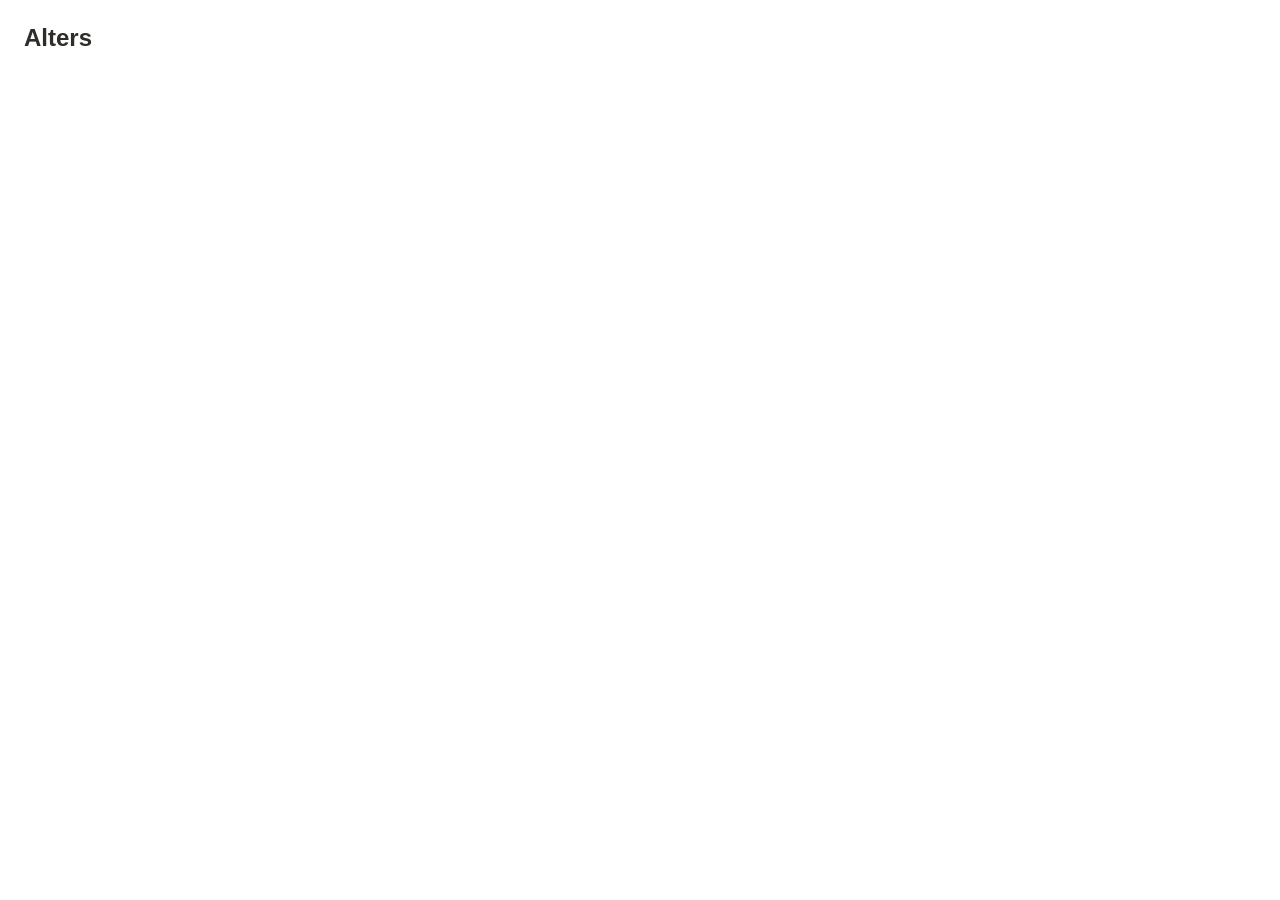
==== pages/alters.html @ 4b0264da "add pages for right sidebar buttons, move some stuff around too" ====
<!DOCTYPE html>
<html lang="en">
<head>
    <meta charset="UTF-8">
    <meta name="viewport" content="width=device-width, initial-scale=1.0">
    <title>Alters | patchwork</title>
    <link rel="stylesheet" href="pages.css">
</head>
<body>
    <h1>Alters</h1>
</body>
</html>
---- pages/pages.css ----
body {
    margin: 0;
    padding: 24px;
    font-family: "Segoe UI", Tahoma, Geneva, Verdana, sans-serif;
    color: #2f2d2a;
}

h1 {
    margin: 0;
    font-size: 1.5rem;
}
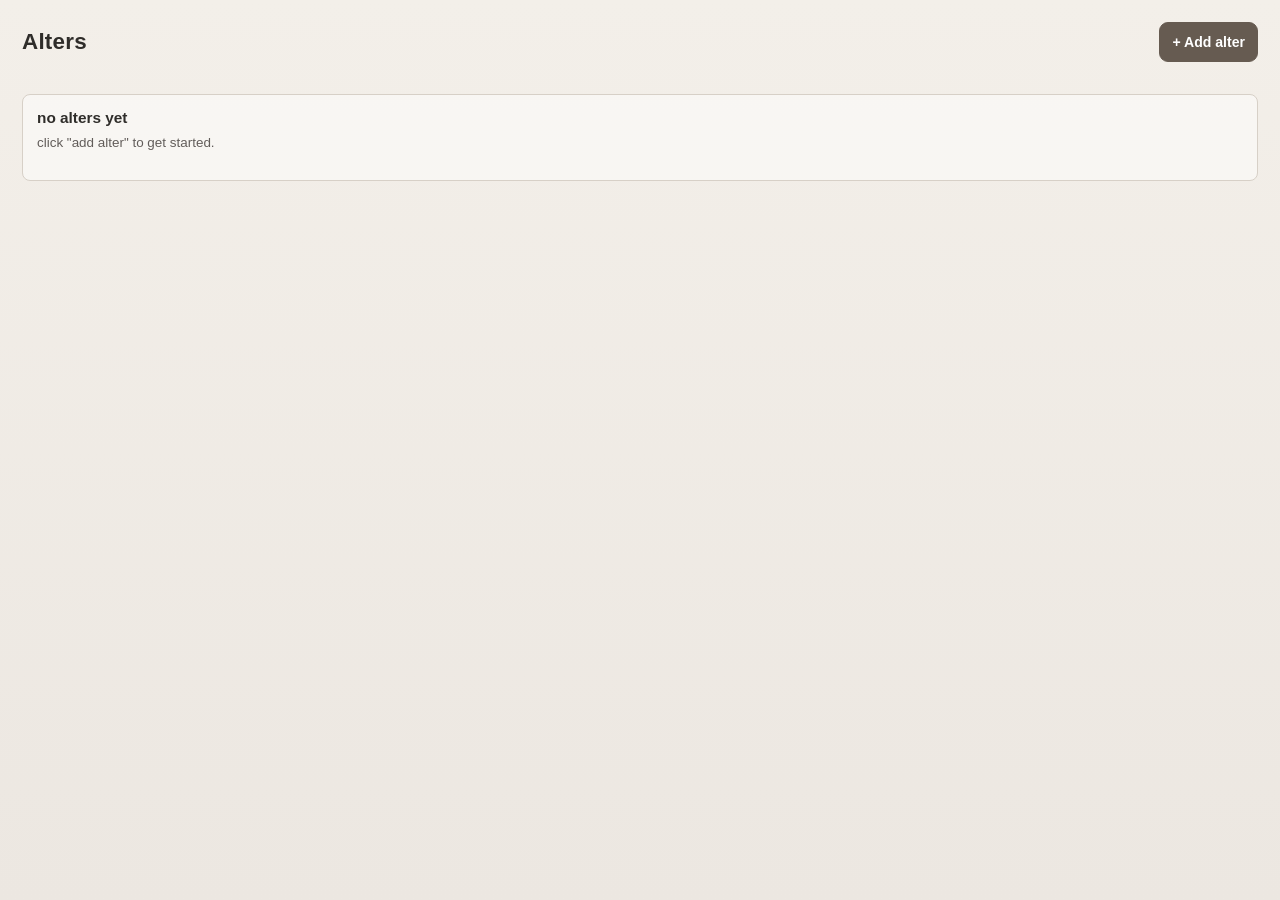
==== commit 743147e1: "lots of things" ====
--- a/pages/alters.html
+++ b/pages/alters.html
@@ -1,12 +1,281 @@
+<!-- pages/alters.html -->
 <!DOCTYPE html>
 <html lang="en">
 <head>
-    <meta charset="UTF-8">
-    <meta name="viewport" content="width=device-width, initial-scale=1.0">
-    <title>Alters | patchwork</title>
-    <link rel="stylesheet" href="pages.css">
+  <meta charset="UTF-8">
+  <meta name="viewport" content="width=device-width, initial-scale=1.0">
+  <title>Alters — patchwork</title>
+  <link rel="stylesheet" href="../styles.css">
+  <link rel="stylesheet" href="pages.css">
+  <link rel="stylesheet" href="alters.css">
 </head>
-<body>
-    <h1>Alters</h1>
+<body class="page">
+
+<div class="page-header">
+  <h1>Alters</h1>
+  <button class="toolbar-button primary-action" id="add-alter-btn" type="button">+ Add alter</button>
+</div>
+
+<div id="alters-grid" class="alter-grid">
+  <!-- cards injected here -->
+</div>
+
+<!-- Add/Edit dialog -->
+<dialog id="alter-dialog" class="toolbar-dialog" aria-labelledby="alter-dialog-title">
+  <div class="dialog-heading">
+    <h2 id="alter-dialog-title">Add alter</h2>
+    <button class="dialog-close" type="button" aria-label="Close">×</button>
+  </div>
+
+  <form id="alter-form" method="dialog">
+    <input type="hidden" id="alter-id">
+
+    <label class="field-label" for="alter-name">Name *</label>
+    <input class="field-input" type="text" id="alter-name" required maxlength="100">
+
+    <label class="field-label" for="alter-display-name">Display name</label>
+    <input class="field-input" type="text" id="alter-display-name" maxlength="100"
+           placeholder="shown in messages instead of name">
+
+    <label class="field-label" for="alter-pronouns">Pronouns</label>
+    <input class="field-input" type="text" id="alter-pronouns" maxlength="100"
+           placeholder="e.g. they/them">
+
+    <label class="field-label" for="alter-color">Color</label>
+    <div class="color-row">
+      <input class="field-input" type="text" id="alter-color" maxlength="7" placeholder="#7c6fcd">
+      <input type="color" id="alter-color-picker" value="#7c6fcd" aria-label="Pick color">
+    </div>
+
+    <label class="field-label" for="alter-avatar">Avatar URL</label>
+    <input class="field-input" type="url" id="alter-avatar" maxlength="256"
+           placeholder="https://...">
+
+    <label class="field-label" for="alter-banner">Banner URL</label>
+    <input class="field-input" type="url" id="alter-banner" maxlength="256"
+           placeholder="https://...">
+
+    <label class="field-label" for="alter-description">Description</label>
+    <textarea class="field-input" id="alter-description" rows="4" maxlength="1000"></textarea>
+
+    <fieldset class="proxy-section">
+      <legend class="field-label">Proxy tags</legend>
+      <p class="field-hint">text that wraps a message so the bot knows who's speaking</p>
+      <div id="proxy-rows"></div>
+      <button class="toolbar-button" type="button" id="add-proxy-btn">+ Add proxy tag</button>
+    </fieldset>
+
+    <div class="dialog-actions">
+      <button class="toolbar-button" type="button" id="cancel-alter-btn">Cancel</button>
+      <button class="toolbar-button primary-action" type="submit">Save</button>
+    </div>
+  </form>
+</dialog>
+
+<script type="module">
+  import { getAll, put, remove } from '../assets/db.js';
+
+  const grid      = document.getElementById('alters-grid');
+  const dialog    = document.getElementById('alter-dialog');
+  const form      = document.getElementById('alter-form');
+  const proxyRows = document.getElementById('proxy-rows');
+
+  const colorText   = document.getElementById('alter-color');
+  const colorPicker = document.getElementById('alter-color-picker');
+
+  // The record currently being edited, kept so an edit can be undone.
+  let editingAlter = null;
+  let altersById = new Map();
+
+  const messageToParent = (message) => window.parent?.postMessage(message, '*');
+
+  // ── color picker sync ──────────────────────────────────────────
+  colorPicker.addEventListener('input', () => { colorText.value = colorPicker.value; });
+  colorText.addEventListener('input', () => {
+    if (/^#[0-9a-fA-F]{6}$/.test(colorText.value)) colorPicker.value = colorText.value;
+  });
+
+  // ── proxy tag rows ─────────────────────────────────────────────
+  function addProxyRow(prefix = '', suffix = '') {
+    const row = document.createElement('div');
+    row.className = 'proxy-row';
+    row.innerHTML = `
+      <input class="field-input proxy-prefix" type="text" placeholder="prefix" value="${escHtml(prefix)}">
+      <span class="proxy-sep">text</span>
+      <input class="field-input proxy-suffix" type="text" placeholder="suffix" value="${escHtml(suffix)}">
+      <button type="button" class="toolbar-button proxy-remove" aria-label="Remove proxy tag">×</button>
+    `;
+    row.querySelector('.proxy-remove').onclick = () => row.remove();
+    proxyRows.appendChild(row);
+  }
+
+  document.getElementById('add-proxy-btn').onclick = () => addProxyRow();
+
+  // ── open dialog ────────────────────────────────────────────────
+  function openDialog(alter = null) {
+    editingAlter = alter;
+    form.reset();
+    proxyRows.innerHTML = '';
+    document.getElementById('alter-id').value = alter?.id ?? '';
+    document.getElementById('alter-dialog-title').textContent = alter ? 'Edit alter' : 'Add alter';
+    if (alter) {
+      document.getElementById('alter-name').value         = alter.name         ?? '';
+      document.getElementById('alter-display-name').value = alter.displayName  ?? '';
+      document.getElementById('alter-pronouns').value     = alter.pronouns     ?? '';
+      document.getElementById('alter-color').value        = alter.color        ?? '';
+      colorPicker.value = alter.color || '#7c6fcd';
+      document.getElementById('alter-avatar').value       = alter.avatar       ?? '';
+      document.getElementById('alter-banner').value       = alter.banner       ?? '';
+      document.getElementById('alter-description').value  = alter.description  ?? '';
+      (alter.proxyTags ?? []).forEach((tag) => { addProxyRow(tag.prefix, tag.suffix); });
+    }
+    dialog.showModal();
+  }
+
+  document.getElementById('add-alter-btn').onclick = () => openDialog();
+  document.getElementById('cancel-alter-btn').onclick = () => dialog.close();
+  dialog.querySelector('.dialog-close').onclick = () => dialog.close();
+
+  // ── save alter ─────────────────────────────────────────────────
+  form.addEventListener('submit', async (e) => {
+    e.preventDefault();
+    const idVal = document.getElementById('alter-id').value;
+    const isNew = !idVal;
+
+    const proxyTags = [...proxyRows.querySelectorAll('.proxy-row')].map(row => ({
+      prefix: row.querySelector('.proxy-prefix').value,
+      suffix: row.querySelector('.proxy-suffix').value,
+    })).filter(t => t.prefix || t.suffix);
+
+    const record = {
+      name:        document.getElementById('alter-name').value.trim(),
+      displayName: document.getElementById('alter-display-name').value.trim(),
+      pronouns:    document.getElementById('alter-pronouns').value.trim(),
+      color:       document.getElementById('alter-color').value.trim() || null,
+      avatar:      document.getElementById('alter-avatar').value.trim() || null,
+      banner:      document.getElementById('alter-banner').value.trim() || null,
+      description: document.getElementById('alter-description').value.trim(),
+      proxyTags,
+      createdAt:   editingAlter?.createdAt ?? Date.now(),
+      updatedAt:   Date.now(),
+    };
+    if (!isNew) record.id = Number(idVal);
+
+    const savedId = await put('alters', record);
+    if (savedId !== undefined) record.id = savedId;
+
+    // notify the parent frame for the switcher / activity log
+    messageToParent({
+      type: 'alter-saved',
+      alter: record,
+      previous: isNew ? null : editingAlter,
+      isNew,
+    });
+
+    dialog.close();
+    await renderAlters();
+  });
+
+  // ── delete ─────────────────────────────────────────────────────
+  async function deleteAlter(id) {
+    const alter = altersById.get(id);
+    if (!alter) return;
+    if (!confirm(`Remove "${alter.name}"? This cannot be undone.`)) return;
+
+    await remove('alters', id);
+    messageToParent({ type: 'alter-deleted', id, alter });
+    await renderAlters();
+  }
+
+  // ── render ─────────────────────────────────────────────────────
+  const ESCAPED_CHARACTERS = { '&': 'amp', '<': 'lt', '>': 'gt', '"': 'quot' };
+
+  function escHtml(value) {
+    return String(value ?? '').replace(/[&<>"]/g, (character) => `&${ESCAPED_CHARACTERS[character]};`);
+  }
+
+  function alterCard(a) {
+    const color   = a.color || '#7c6fcd';
+    const initial = (a.name?.trim()?.[0] ?? '?').toUpperCase();
+    const avatar  = a.avatar
+      ? `<img class="alter-avatar-img" src="${escHtml(a.avatar)}" alt="" loading="lazy">`
+      : `<span class="alter-avatar-fallback">${escHtml(initial)}</span>`;
+
+    return `
+      <article class="alter-card" style="--alter-color: ${escHtml(color)}" data-id="${a.id}">
+        <div class="alter-card-accent"></div>
+        <div class="alter-card-head">
+          <div class="alter-avatar-wrap">${avatar}</div>
+          <div class="alter-card-identity">
+            <div class="alter-name">${escHtml(a.name)}</div>
+            ${a.pronouns ? `<div class="alter-pronouns">${escHtml(a.pronouns)}</div>` : ''}
+          </div>
+        </div>
+        ${a.description ? `<p class="alter-desc">${escHtml(a.description.slice(0, 120))}${a.description.length > 120 ? '…' : ''}</p>` : ''}
+        ${a.proxyTags?.length ? `<div class="alter-proxies">${a.proxyTags.map(t =>
+          `<code class="proxy-chip">${escHtml(t.prefix)}text${escHtml(t.suffix)}</code>`
+        ).join('')}</div>` : ''}
+        <div class="alter-card-actions">
+          <button class="toolbar-button edit-btn" type="button" data-id="${a.id}">Edit</button>
+          <button class="toolbar-button delete-btn" type="button" data-id="${a.id}">Delete</button>
+        </div>
+      </article>
+    `;
+  }
+
+  async function renderAlters() {
+    const alters = await getAll('alters');
+    altersById = new Map(alters.map(a => [a.id, a]));
+
+    if (alters.length === 0) {
+      grid.innerHTML = `
+        <div class="empty-state">
+          <p class="empty-state-title">no alters yet</p>
+          <p class="dialog-hint">click "add alter" to get started.</p>
+        </div>`;
+      return;
+    }
+
+    grid.innerHTML = alters.map(alterCard).join('');
+
+    grid.querySelectorAll('.edit-btn').forEach(btn => {
+      btn.onclick = () => openDialog(altersById.get(Number(btn.dataset.id)) ?? null);
+    });
+    grid.querySelectorAll('.delete-btn').forEach(btn => {
+      btn.onclick = () => deleteAlter(Number(btn.dataset.id));
+    });
+  }
+
+  // ── undo requests from the parent frame ────────────────────────
+  window.addEventListener('message', async (event) => {
+    if (event.source !== window.parent) return;
+
+    const message = event.data;
+    if (!message || typeof message !== 'object' || message.source !== 'patchwork') return;
+
+    const reply = (ok, error) => {
+      event.source.postMessage(
+        { type: 'frame-response', requestId: message.requestId, ok, error },
+        event.origin === 'null' ? '*' : event.origin
+      );
+    };
+
+    try {
+      if (message.type === 'undo-alter-save') {
+        await remove('alters', message.id);
+      } else if (message.type === 'restore-alter') {
+        await put('alters', message.alter);
+      } else {
+        return;
+      }
+      await renderAlters();
+      reply(true);
+    } catch (error) {
+      reply(false, error instanceof Error ? error.message : 'The change could not be undone.');
+    }
+  });
+
+  renderAlters();
+</script>
 </body>
-</html>+</html>
--- a/styles.css
+++ b/styles.css
@@ -0,0 +1,702 @@
+:root {
+    --page-bg: #ece7e1;
+    --panel-bg: rgba(255, 255, 255, 0.68);
+    --panel-strong: #f5f1ed;
+    --panel-muted: #e8e2dc;
+    --border: #d7d0c7;
+    --text: #2f2d2a;
+    --muted: #625d5a;
+    --shadow: 0 10px 30px rgba(34, 30, 27, 0.08);
+    --accent: #8a7967;
+    --accent-strong: #665b51;
+    --accent-soft: rgba(138, 121, 103, 0.12);
+}
+
+* {
+    box-sizing: border-box;
+}
+
+html, body {
+    margin: 0;
+    min-height: 100%;
+    font-family: "Segoe UI", Tahoma, Geneva, Verdana, sans-serif;
+    background: linear-gradient(180deg, #f3efe9 0%, var(--page-bg) 100%);
+    color: var(--text);
+}
+
+body {
+    min-height: 100vh;
+    padding: 22px;
+    position: relative;
+}
+
+main {
+    width: 100%;
+    height: calc(100vh - 44px);
+    height: calc(100dvh - 44px);
+    margin: 0 auto;
+    display: grid;
+    grid-template-columns: minmax(180px, 1fr) minmax(0, 4fr) minmax(180px, 1fr);
+    grid-template-rows: auto auto minmax(0, 1fr);
+    grid-template-areas:
+        "header header header"
+        "nav nav nav"
+        "side-left body side-right";
+    gap: 14px;
+    position: relative;
+    z-index: 1;
+}
+
+.main-box {
+    background: var(--panel-bg);
+    border: 1px solid var(--border);
+    padding: 16px 18px;
+    border-radius: 16px;
+    box-shadow: var(--shadow);
+    backdrop-filter: blur(4px);
+}
+
+#main-head {
+    grid-area: header;
+    display: flex;
+    align-items: center;
+    gap: 12px;
+    min-height: 76px;
+    background: linear-gradient(135deg, rgba(255,255,255,0.7), var(--panel-muted));
+    border-color: rgba(138, 121, 103, 0.25);
+    position: relative;
+    overflow: hidden;
+}
+
+#main-head::before {
+    content: "";
+    position: absolute;
+    inset: 0 auto 0 0;
+    width: 6px;
+    background: linear-gradient(180deg, var(--accent), transparent);
+}
+
+#header-logo {
+    display: inline-flex;
+    align-items: center;
+    justify-content: center;
+    width: 34px;
+    height: 34px;
+    border-radius: 10px;
+    background: var(--accent-soft);
+    border: 1px solid rgba(138, 121, 103, 0.2);
+}
+
+#header-logo img {
+    width: 100%;
+    height: 100%;
+    object-fit: cover;
+}
+
+.icon-small img {
+    display: block;
+    width: 18px;
+    height: 18px;
+    object-fit: contain;
+}
+
+.header-content {
+    color: inherit;
+    text-decoration: none;
+}
+
+.brand-name {
+    font-size: 1.05rem;
+    font-weight: 600;
+    letter-spacing: 0.02em;
+    color: var(--text);
+}
+
+.brand-version {
+    align-self: flex-start;
+    margin: 2px 0 0 -4px;
+    padding-left: 10px;
+    border-left: 1px solid var(--accent);
+    color: var(--accent-strong);
+    font-family: ui-monospace, SFMono-Regular, Consolas, monospace;
+    font-size: 0.68rem;
+    font-weight: 600;
+    line-height: 1.2;
+}
+
+.header-content:hover .brand-name {
+    color: var(--accent-strong);
+}
+
+.header-content:focus-visible {
+    border-radius: 8px;
+    outline: 2px solid var(--accent);
+    outline-offset: 4px;
+}
+
+#navigation {
+    grid-area: nav;
+    display: flex;
+    align-items: center;
+    min-height: 64px;
+    background: linear-gradient(180deg, var(--panel-bg), rgba(255,255,255,0.55));
+}
+
+.button-nav {
+    display: inline-flex;
+    align-items: center;
+    justify-content: center;
+    min-height: 36px;
+    padding: 8px 14px;
+    border-radius: 999px;
+    border: 1px solid var(--border);
+    background: rgba(255,255,255,0.35);
+    color: var(--muted);
+    font-size: 0.9rem;
+    font-weight: 600;
+    letter-spacing: 0.02em;
+}
+
+.toolbar-row,
+.toolbar-actions,
+.search-form {
+    display: inline-flex;
+    align-items: center;
+}
+
+.toolbar-row {
+    width: 100%;
+    gap: 10px;
+}
+
+.toolbar-actions {
+    gap: 8px;
+    margin-left: auto;
+}
+
+.toolbar-button {
+    appearance: none;
+    display: inline-flex;
+    align-items: center;
+    justify-content: center;
+    gap: 8px;
+    min-height: 40px;
+    padding: 8px 12px;
+    border: 1px solid var(--border);
+    border-radius: 9px;
+    background: rgba(255,255,255,0.55);
+    color: var(--text);
+    font: inherit;
+    font-size: 0.88rem;
+    font-weight: 600;
+    cursor: pointer;
+    white-space: nowrap;
+    transition: background 0.16s ease, border-color 0.16s ease;
+}
+
+.toolbar-button:hover {
+    background: var(--accent-soft);
+    border-color: var(--accent);
+}
+
+.toolbar-button:focus-visible,
+.search-field:focus-within,
+.dialog-close:focus-visible,
+.dialog-links a:focus-visible {
+    outline: 2px solid var(--accent);
+    outline-offset: 2px;
+}
+
+.switcher-button {
+    flex: 0 0 auto;
+}
+
+.toolbar-button kbd {
+    padding: 2px 5px;
+    border: 1px solid var(--border);
+    border-radius: 4px;
+    color: var(--muted);
+    font: 0.72rem ui-monospace, SFMono-Regular, Consolas, monospace;
+}
+
+.search-form {
+    flex: 1 1 190px;
+    min-width: 120px;
+    gap: 6px;
+}
+
+.search-field {
+    display: flex;
+    align-items: center;
+    gap: 8px;
+    width: 100%;
+    min-width: 0;
+    min-height: 40px;
+    padding: 0 10px;
+    border: 1px solid var(--border);
+    border-radius: 9px;
+    background: rgba(255,255,255,0.55);
+    color: var(--muted);
+}
+
+.search-field > span {
+    font-size: 1.25rem;
+    line-height: 1;
+}
+
+.search-field input {
+    width: 100%;
+    min-width: 0;
+    padding: 0;
+    border: 0;
+    outline: 0;
+    background: transparent;
+    color: var(--text);
+    font: inherit;
+    font-size: 0.88rem;
+}
+
+.search-field input::placeholder {
+    color: var(--muted);
+}
+
+.primary-action {
+    border-color: var(--accent-strong);
+    background: var(--accent-strong);
+    color: #fff;
+}
+
+.primary-action:hover {
+    background: var(--text);
+    border-color: var(--text);
+}
+
+.toolbar-status {
+    min-height: 0;
+    margin: 0;
+    color: var(--muted);
+    font-size: 0.78rem;
+}
+
+.toolbar-status:not(:empty) {
+    margin: 5px 0 0 2px;
+}
+
+.toolbar-dialog {
+    width: min(440px, calc(100vw - 32px));
+    max-height: min(80vh, 620px);
+    padding: 20px;
+    border: 1px solid var(--border);
+    border-radius: 12px;
+    background: var(--panel-strong);
+    color: var(--text);
+    box-shadow: 0 24px 70px rgba(34, 30, 27, 0.24);
+}
+
+.toolbar-dialog::backdrop {
+    background: rgba(35, 31, 28, 0.36);
+    backdrop-filter: blur(2px);
+}
+
+.dialog-heading {
+    display: flex;
+    align-items: center;
+    justify-content: space-between;
+    gap: 12px;
+}
+
+.dialog-heading h2 {
+    margin: 0;
+    font-size: 1.1rem;
+}
+
+.dialog-close {
+    display: grid;
+    place-items: center;
+    width: 34px;
+    height: 34px;
+    border: 1px solid var(--border);
+    border-radius: 8px;
+    background: transparent;
+    color: var(--muted);
+    font-size: 1.25rem;
+    cursor: pointer;
+}
+
+.dialog-hint {
+    margin: 12px 0;
+    color: var(--muted);
+    font-size: 0.84rem;
+    line-height: 1.45;
+}
+
+.empty-state {
+    margin-top: 14px;
+    padding: 14px;
+    border: 1px solid var(--border);
+    border-radius: 8px;
+    background: rgba(255,255,255,0.45);
+}
+
+.empty-state-title {
+    margin: 0;
+    font-size: 0.96rem;
+    font-weight: 650;
+}
+
+.empty-state .dialog-hint {
+    margin: 6px 0 14px;
+}
+
+.empty-state a,
+.settings-action {
+    text-decoration: none;
+}
+
+.connection-state {
+    display: inline-flex;
+    align-items: center;
+    gap: 7px;
+    margin: 16px 0 0;
+    color: var(--muted);
+    font-size: 0.82rem;
+    font-weight: 600;
+}
+
+.connection-state::before {
+    content: "";
+    width: 8px;
+    height: 8px;
+    border-radius: 50%;
+    background: #9b6559;
+}
+
+.integration-label {
+    margin: 16px 0 6px;
+    color: var(--muted);
+    font-size: 0.82rem;
+    font-weight: 600;
+}
+
+.integration-list {
+    display: flex;
+    gap: 8px;
+    margin: 0 0 16px;
+    padding: 0;
+    list-style: none;
+}
+
+.integration-list li {
+    padding: 7px 10px;
+    border: 1px solid var(--border);
+    border-radius: 7px;
+    background: rgba(255,255,255,0.45);
+    font-size: 0.84rem;
+}
+
+.settings-action {
+    width: 100%;
+}
+
+.empty-state a:hover,
+.settings-action:hover {
+    background: var(--text);
+    border-color: var(--text);
+}
+
+.activity-list {
+    display: grid;
+    gap: 8px;
+    max-height: 55vh;
+    margin-top: 14px;
+    padding-top: 12px;
+    border-top: 1px solid var(--border);
+    overflow: auto;
+}
+
+.activity-item {
+    padding: 11px 12px;
+    border: 1px solid var(--border);
+    border-radius: 8px;
+    background: rgba(255,255,255,0.56);
+}
+
+.activity-heading {
+    display: flex;
+    align-items: center;
+    justify-content: space-between;
+    gap: 12px;
+}
+
+.activity-type,
+.activity-heading time,
+.empty-activity {
+    color: var(--muted);
+    font-size: 0.78rem;
+}
+
+.activity-description {
+    margin: 6px 0 10px;
+    overflow-wrap: anywhere;
+    white-space: pre-wrap;
+}
+
+.undo-button {
+    appearance: none;
+    min-height: 32px;
+    padding: 5px 10px;
+    border: 1px solid var(--border);
+    border-radius: 7px;
+    background: transparent;
+    color: var(--accent-strong);
+    font: inherit;
+    font-size: 0.82rem;
+    font-weight: 600;
+    cursor: pointer;
+}
+
+.undo-button:hover:not(:disabled) {
+    background: var(--accent-soft);
+    border-color: var(--accent);
+}
+
+.undo-button:disabled {
+    color: var(--muted);
+    cursor: default;
+}
+
+.empty-activity {
+    margin: 0;
+    padding: 14px 0;
+}
+
+.toolbar-dialog [role="feed"] {
+    scroll-behavior: smooth;
+}
+
+.dialog-close:hover {
+    background: var(--accent-soft);
+}
+
+.dialog-close:focus-visible,
+.toolbar-dialog input:focus-visible,
+.toolbar-dialog textarea:focus-visible,
+.toolbar-dialog select:focus-visible {
+    outline: 2px solid var(--accent);
+    outline-offset: 2px;
+}
+
+#sidebar-left {
+    grid-area: side-left;
+    background: linear-gradient(180deg, rgba(245,241,237,0.95), rgba(232,226,220,0.85));
+}
+
+#sidebar-left ul {
+    list-style: none;
+    margin: 0;
+    padding: 0;
+    display: grid;
+    gap: 10px;
+}
+
+#sidebar-left li {
+    margin: 0;
+}
+
+.button-sidebar {
+    display: flex;
+    align-items: center;
+    gap: 10px;
+    width: 100%;
+    min-height: 42px;
+    padding: 10px 12px;
+    border-radius: 12px;
+    color: var(--text);
+    background: transparent;
+    border: 1px solid transparent;
+    transition: background 0.2s ease, border-color 0.2s ease, transform 0.2s ease;
+    text-decoration: none;
+}
+
+.button-sidebar:hover {
+    background: var(--accent-soft);
+    border-color: rgba(138, 121, 103, 0.2);
+    transform: translateX(2px);
+}
+
+#body {
+    grid-area: body;
+    min-height: 0;
+    background: linear-gradient(180deg, rgba(255,255,255,0.72), rgba(245,241,237,0.85));
+    padding: 0;
+    overflow: hidden;
+}
+
+#body iframe {
+    display: block;
+    width: 100%;
+    height: 100%;
+    min-height: 0;
+    border: 0;
+}
+
+#sidebar-right {
+    grid-area: side-right;
+    background: linear-gradient(180deg, rgba(245,241,237,0.95), rgba(232,226,220,0.9));
+    color: var(--muted);
+    font-weight: 500;
+}
+
+.mobile-controls {
+    display: none;
+}
+
+.header-content {
+    display: flex;
+    align-items: center;
+    gap: 12px;
+    min-width: 0;
+}
+
+.sidebar-toggle {
+    appearance: none;
+    border: 1px solid var(--border);
+    background: rgba(255,255,255,0.7);
+    color: var(--text);
+    width: 42px;
+    height: 42px;
+    border-radius: 12px;
+    font-size: 1.3rem;
+    cursor: pointer;
+    box-shadow: var(--shadow);
+}
+
+@media (min-width: 901px) {
+    .mobile-controls {
+        display: none !important;
+    }
+}
+
+@media (max-width: 900px) {
+    body {
+        padding: 16px;
+    }
+
+    #main-head {
+        display: flex;
+        align-items: center;
+        justify-content: space-between;
+        gap: 12px;
+        padding-right: 12px;
+    }
+
+    #navigation {
+        padding: 10px;
+    }
+
+    .toolbar-row {
+        flex-wrap: wrap;
+    }
+
+    .search-form {
+        order: 3;
+        flex: 1 1 100%;
+    }
+
+    .mobile-controls {
+        display: flex;
+        align-items: center;
+        gap: 8px;
+        margin-left: auto;
+    }
+
+    main {
+        height: calc(100vh - 32px);
+        height: calc(100dvh - 32px);
+        grid-template-columns: 1fr;
+        grid-template-areas:
+            "header"
+            "nav"
+            "body";
+        gap: 12px;
+        padding-top: 6px;
+    }
+
+    #sidebar-left,
+    #sidebar-right {
+        position: fixed;
+        top: 220px;
+        bottom: 16px;
+        width: min(280px, 76vw);
+        z-index: 15;
+        transition: transform 0.25s ease;
+        box-shadow: 0 16px 32px rgba(34, 30, 27, 0.14);
+    }
+
+    #sidebar-left {
+        left: 16px;
+        transform: translateX(-120%);
+    }
+
+    #sidebar-right {
+        right: 16px;
+        transform: translateX(120%);
+    }
+
+    body.sidebar-left-open #sidebar-left {
+        transform: translateX(0);
+    }
+
+    body.sidebar-right-open #sidebar-right {
+        transform: translateX(0);
+    }
+
+    #body {
+        min-height: 220px;
+    }
+}
+
+@media (max-width: 520px) {
+    .toolbar-row {
+        display: grid;
+        grid-template-columns: minmax(0, 1fr);
+        gap: 8px;
+    }
+
+    .switcher-button {
+        justify-self: start;
+    }
+
+    .toolbar-actions {
+        display: grid;
+        grid-template-columns: repeat(2, minmax(0, 1fr));
+        width: 100%;
+        margin-left: 0;
+        gap: 6px;
+    }
+
+    .toolbar-button {
+        min-height: 38px;
+        padding: 7px 4px;
+        font-size: 0.8rem;
+    }
+
+    .toolbar-actions .toolbar-button {
+        width: 100%;
+    }
+
+    .switcher-button kbd {
+        display: none;
+    }
+
+    .search-form {
+        width: 100%;
+        min-width: 0;
+    }
+
+    #sidebar-left,
+    #sidebar-right {
+        top: 274px;
+    }
+}
+
--- a/pages/alters.css
+++ b/pages/alters.css
@@ -0,0 +1,256 @@
+/* pages/alters.css — Alters page, rendered inside #content-frame. */
+
+.page {
+    padding: 22px;
+}
+
+.page-header {
+    display: flex;
+    align-items: center;
+    justify-content: space-between;
+    gap: 16px;
+    margin: 0 0 18px;
+}
+
+.page-header h1 {
+    margin: 0;
+    font-size: 1.4rem;
+    letter-spacing: 0.01em;
+}
+
+/* ── alter grid ─────────────────────────────────────────────────── */
+
+.alter-grid {
+    display: grid;
+    grid-template-columns: repeat(auto-fill, minmax(230px, 1fr));
+    gap: 14px;
+}
+
+.alter-grid .empty-state {
+    grid-column: 1 / -1;
+}
+
+.alter-card {
+    display: flex;
+    flex-direction: column;
+    padding: 14px 16px 16px;
+    border: 1px solid var(--border);
+    border-radius: 14px;
+    background: var(--panel-strong);
+    box-shadow: var(--shadow);
+}
+
+.alter-card-accent {
+    height: 5px;
+    margin: 0 0 12px;
+    border-radius: 999px;
+    background: var(--alter-color, var(--accent));
+}
+
+.alter-card-head {
+    display: flex;
+    align-items: center;
+    gap: 12px;
+    min-width: 0;
+}
+
+.alter-avatar-wrap {
+    flex: 0 0 auto;
+    width: 46px;
+    height: 46px;
+}
+
+.alter-avatar-img,
+.alter-avatar-fallback {
+    display: grid;
+    place-items: center;
+    width: 100%;
+    height: 100%;
+    border-radius: 50%;
+}
+
+.alter-avatar-img {
+    object-fit: cover;
+}
+
+.alter-avatar-fallback {
+    background: var(--alter-color, var(--accent));
+    color: #fff;
+    font-size: 1.15rem;
+    font-weight: 700;
+    text-transform: uppercase;
+}
+
+.alter-card-identity {
+    min-width: 0;
+}
+
+.alter-name {
+    font-size: 1rem;
+    font-weight: 650;
+    overflow-wrap: anywhere;
+}
+
+.alter-pronouns {
+    margin-top: 2px;
+    color: var(--muted);
+    font-size: 0.8rem;
+    overflow-wrap: anywhere;
+}
+
+.alter-desc {
+    margin: 12px 0 0;
+    color: var(--muted);
+    font-size: 0.85rem;
+    line-height: 1.5;
+    overflow-wrap: anywhere;
+    white-space: pre-wrap;
+}
+
+.alter-proxies {
+    display: flex;
+    flex-wrap: wrap;
+    gap: 6px;
+    margin-top: 12px;
+}
+
+.proxy-chip {
+    padding: 3px 7px;
+    border: 1px solid var(--border);
+    border-radius: 6px;
+    background: var(--panel-muted);
+    color: var(--accent-strong);
+    font-family: ui-monospace, SFMono-Regular, Consolas, monospace;
+    font-size: 0.74rem;
+    overflow-wrap: anywhere;
+}
+
+.alter-card-actions {
+    display: flex;
+    gap: 8px;
+    margin-top: auto;
+    padding-top: 14px;
+}
+
+.alter-card-actions .toolbar-button {
+    flex: 1 1 auto;
+}
+
+/* ── add / edit dialog ──────────────────────────────────────────── */
+
+#alter-dialog {
+    width: min(520px, calc(100vw - 32px));
+    overflow-y: auto;
+}
+
+#alter-form {
+    margin: 0;
+}
+
+.field-label {
+    display: block;
+    margin: 14px 0 6px;
+    color: var(--muted);
+    font-size: 0.8rem;
+    font-weight: 600;
+}
+
+.field-input {
+    width: 100%;
+    min-height: 40px;
+    padding: 9px 11px;
+    border: 1px solid var(--border);
+    border-radius: 9px;
+    background: rgba(255, 255, 255, 0.7);
+    color: var(--text);
+    font: inherit;
+    font-size: 0.9rem;
+}
+
+.field-input:focus-visible {
+    outline: 2px solid var(--accent);
+    outline-offset: 1px;
+}
+
+textarea.field-input {
+    min-height: 88px;
+    resize: vertical;
+}
+
+.field-hint {
+    margin: 0 0 10px;
+    color: var(--muted);
+    font-size: 0.78rem;
+}
+
+.color-row {
+    display: flex;
+    align-items: center;
+    gap: 8px;
+}
+
+.color-row input[type="color"] {
+    flex: 0 0 auto;
+    width: 46px;
+    height: 40px;
+    padding: 3px;
+    border: 1px solid var(--border);
+    border-radius: 9px;
+    background: rgba(255, 255, 255, 0.7);
+    cursor: pointer;
+}
+
+.proxy-section {
+    margin: 18px 0 0;
+    padding: 6px 14px 14px;
+    border: 1px solid var(--border);
+    border-radius: 10px;
+    background: rgba(255, 255, 255, 0.45);
+}
+
+.proxy-section .field-label {
+    margin-top: 0;
+}
+
+.proxy-section .toolbar-button {
+    margin-top: 4px;
+}
+
+.proxy-row {
+    display: grid;
+    grid-template-columns: minmax(0, 1fr) auto minmax(0, 1fr) auto;
+    align-items: center;
+    gap: 8px;
+    margin-bottom: 8px;
+}
+
+.proxy-sep {
+    color: var(--muted);
+    font-size: 0.78rem;
+}
+
+.proxy-remove {
+    min-width: 40px;
+    padding: 0 10px;
+}
+
+.dialog-actions {
+    display: flex;
+    justify-content: flex-end;
+    gap: 10px;
+    margin-top: 22px;
+}
+
+@media (max-width: 520px) {
+    .page {
+        padding: 16px;
+    }
+
+    .proxy-row {
+        grid-template-columns: minmax(0, 1fr) minmax(0, 1fr) auto;
+    }
+
+    .proxy-sep {
+        display: none;
+    }
+}
